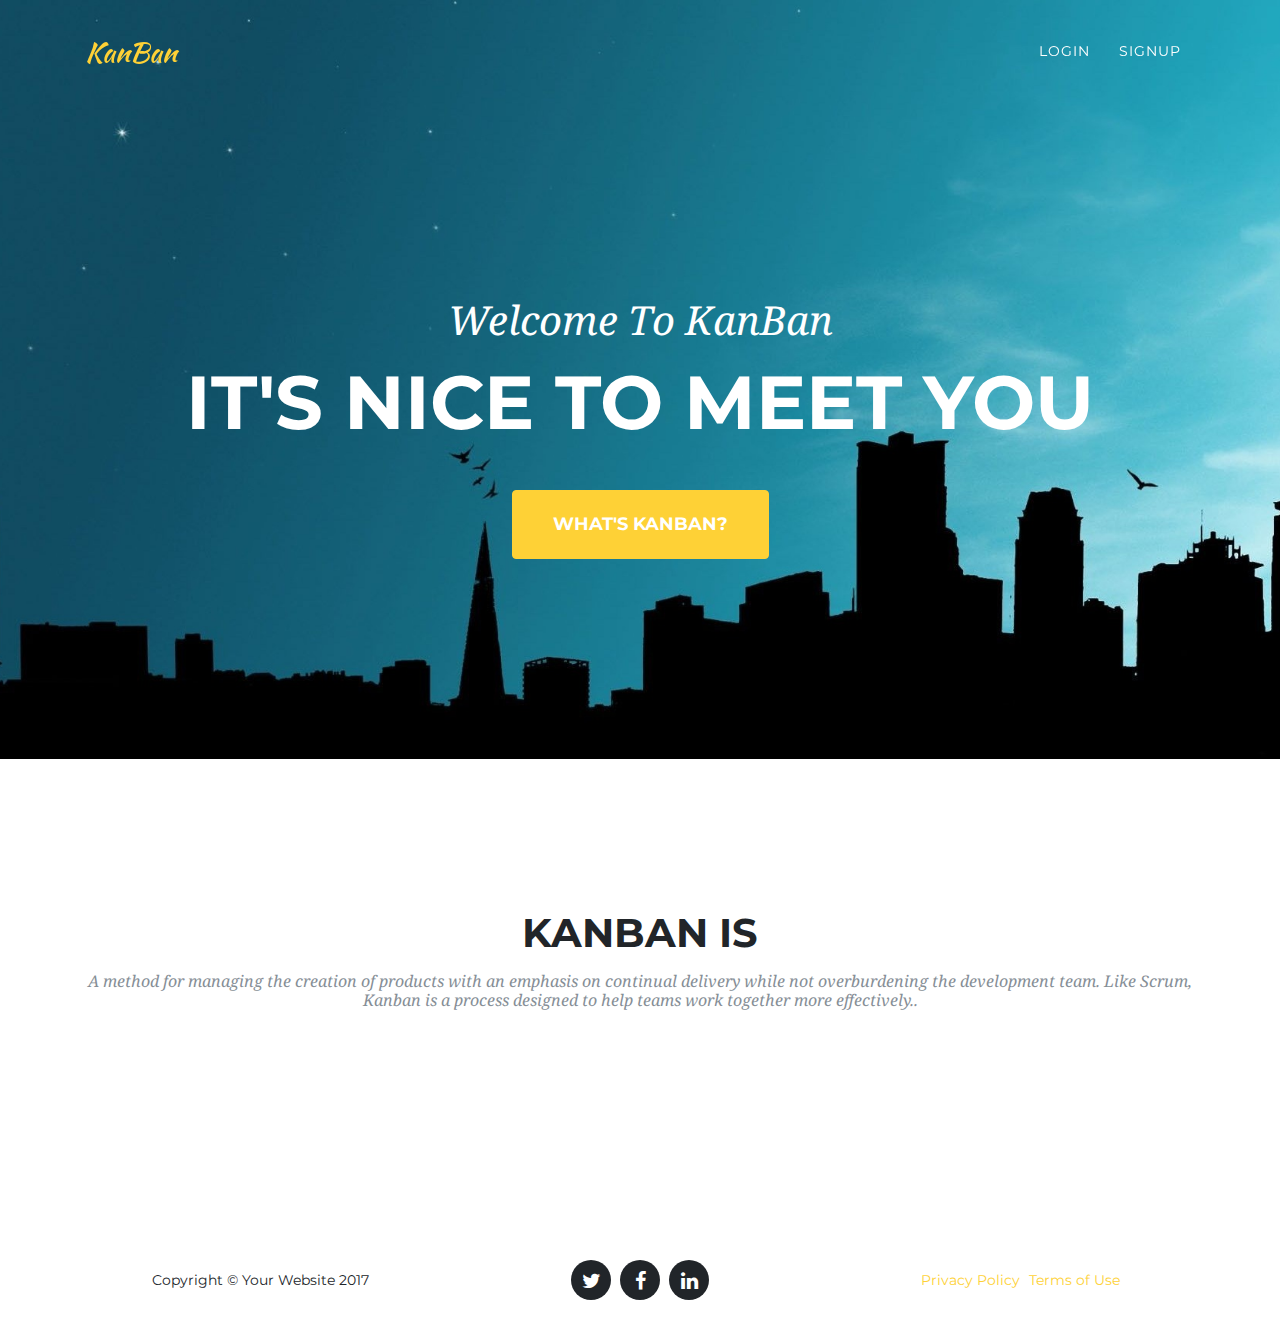
==== startbootstrap-agency-gh-pages/index.html @ c10fa8f5 "Kanban UI added" ====
<!DOCTYPE html>
<html lang="en">

  <head>

    <meta charset="utf-8">
    <meta name="viewport" content="width=device-width, initial-scale=1, shrink-to-fit=no">
    <meta name="description" content="">
    <meta name="author" content="">

    <title>KanBan</title>

    <!-- Bootstrap core CSS -->
    <link href="vendor/bootstrap/css/bootstrap.min.css" rel="stylesheet">

    <!-- Custom fonts for this template -->
    <link href="vendor/font-awesome/css/font-awesome.min.css" rel="stylesheet" type="text/css">
    <link href="https://fonts.googleapis.com/css?family=Montserrat:400,700" rel="stylesheet" type="text/css">
    <link href='https://fonts.googleapis.com/css?family=Kaushan+Script' rel='stylesheet' type='text/css'>
    <link href='https://fonts.googleapis.com/css?family=Droid+Serif:400,700,400italic,700italic' rel='stylesheet' type='text/css'>
    <link href='https://fonts.googleapis.com/css?family=Roboto+Slab:400,100,300,700' rel='stylesheet' type='text/css'>

    <!-- Custom styles for this template -->
    <link href="css/agency.min.css" rel="stylesheet">

  </head>

  <body id="page-top">

    <!-- Navigation -->
    <nav class="navbar navbar-expand-lg navbar-dark fixed-top" id="mainNav">
      <div class="container">
        <a class="navbar-brand js-scroll-trigger" href="#page-top">KanBan</a>
        <button class="navbar-toggler navbar-toggler-right" type="button" data-toggle="collapse" data-target="#navbarResponsive" aria-controls="navbarResponsive" aria-expanded="false" aria-label="Toggle navigation">
          Menu
          <i class="fa fa-bars"></i>
        </button>
        <div class="collapse navbar-collapse" id="navbarResponsive">
          <ul class="navbar-nav text-uppercase ml-auto">
            <li class="nav-item">
              <a class="nav-link js-scroll-trigger" href="lumino/login.html">Login</a>
            </li>
            <li class="nav-item">
              <a class="nav-link js-scroll-trigger" href="lumino/register.html">Signup</a>
            </li>
          </ul>
        </div>
      </div>
    </nav>

    <!-- Header -->
    <header class="masthead">
      <div class="container">
        <div class="intro-text">
          <div class="intro-lead-in">Welcome To KanBan</div>
          <div class="intro-heading text-uppercase">It's Nice To Meet You</div>
          <a class="btn btn-primary btn-xl text-uppercase js-scroll-trigger" href="#services">What's KanBan?</a>
        </div>
      </div>
    </header>

    <!-- Services -->
    <section id="services">
      <div class="container">
        <div class="row">
          <div class="col-lg-12 text-center">
            <h2 class="section-heading text-uppercase">KanBan is</h2>
            <h3 class="section-subheading text-muted"> A method for managing the creation of products with an emphasis on continual delivery while not overburdening the development team. Like Scrum, Kanban is a process designed to help teams work together more effectively..</h3>
          </div>
        </div>
        
      </div>
    </section>


    <!-- Footer -->
    <footer>
      <div class="container color">
        <div class="row">
          <div class="col-md-4">
            <span class="copyright">Copyright &copy; Your Website 2017</span>
          </div>
          <div class="col-md-4">
            <ul class="list-inline social-buttons">
              <li class="list-inline-item">
                <a href="#">
                  <i class="fa fa-twitter"></i>
                </a>
              </li>
              <li class="list-inline-item">
                <a href="#">
                  <i class="fa fa-facebook"></i>
                </a>
              </li>
              <li class="list-inline-item">
                <a href="#">
                  <i class="fa fa-linkedin"></i>
                </a>
              </li>
            </ul>
          </div>
          <div class="col-md-4">
            <ul class="list-inline quicklinks">
              <li class="list-inline-item">
                <a href="#">Privacy Policy</a>
              </li>
              <li class="list-inline-item">
                <a href="#">Terms of Use</a>
              </li>
            </ul>
          </div>
        </div>
      </div>
    </footer>

    <!-- Portfolio Modals -->

    <!-- Modal 1 -->
    <div class="portfolio-modal modal fade" id="portfolioModal1" tabindex="-1" role="dialog" aria-hidden="true">
      <div class="modal-dialog">
        <div class="modal-content">
          <div class="close-modal" data-dismiss="modal">
            <div class="lr">
              <div class="rl"></div>
            </div>
          </div>
          <div class="container">
            <div class="row">
              <div class="col-lg-8 mx-auto">
                <div class="modal-body">
                  <!-- Project Details Go Here -->
                  <h2 class="text-uppercase">Project Name</h2>
                  <p class="item-intro text-muted">Lorem ipsum dolor sit amet consectetur.</p>
                  <img class="img-fluid d-block mx-auto" src="img/portfolio/01-full.jpg" alt="">
                  <p>Use this area to describe your project. Lorem ipsum dolor sit amet, consectetur adipisicing elit. Est blanditiis dolorem culpa incidunt minus dignissimos deserunt repellat aperiam quasi sunt officia expedita beatae cupiditate, maiores repudiandae, nostrum, reiciendis facere nemo!</p>
                  <ul class="list-inline">
                    <li>Date: January 2017</li>
                    <li>Client: Threads</li>
                    <li>Category: Illustration</li>
                  </ul>
                  <button class="btn btn-primary" data-dismiss="modal" type="button">
                    <i class="fa fa-times"></i>
                    Close Project</button>
                </div>
              </div>
            </div>
          </div>
        </div>
      </div>
    </div>

    <!-- Modal 2 -->
    <div class="portfolio-modal modal fade" id="portfolioModal2" tabindex="-1" role="dialog" aria-hidden="true">
      <div class="modal-dialog">
        <div class="modal-content">
          <div class="close-modal" data-dismiss="modal">
            <div class="lr">
              <div class="rl"></div>
            </div>
          </div>
          <div class="container">
            <div class="row">
              <div class="col-lg-8 mx-auto">
                <div class="modal-body">
                  <!-- Project Details Go Here -->
                  <h2 class="text-uppercase">Project Name</h2>
                  <p class="item-intro text-muted">Lorem ipsum dolor sit amet consectetur.</p>
                  <img class="img-fluid d-block mx-auto" src="img/portfolio/02-full.jpg" alt="">
                  <p>Use this area to describe your project. Lorem ipsum dolor sit amet, consectetur adipisicing elit. Est blanditiis dolorem culpa incidunt minus dignissimos deserunt repellat aperiam quasi sunt officia expedita beatae cupiditate, maiores repudiandae, nostrum, reiciendis facere nemo!</p>
                  <ul class="list-inline">
                    <li>Date: January 2017</li>
                    <li>Client: Explore</li>
                    <li>Category: Graphic Design</li>
                  </ul>
                  <button class="btn btn-primary" data-dismiss="modal" type="button">
                    <i class="fa fa-times"></i>
                    Close Project</button>
                </div>
              </div>
            </div>
          </div>
        </div>
      </div>
    </div>

    <!-- Modal 3 -->
    <div class="portfolio-modal modal fade" id="portfolioModal3" tabindex="-1" role="dialog" aria-hidden="true">
      <div class="modal-dialog">
        <div class="modal-content">
          <div class="close-modal" data-dismiss="modal">
            <div class="lr">
              <div class="rl"></div>
            </div>
          </div>
          <div class="container">
            <div class="row">
              <div class="col-lg-8 mx-auto">
                <div class="modal-body">
                  <!-- Project Details Go Here -->
                  <h2 class="text-uppercase">Project Name</h2>
                  <p class="item-intro text-muted">Lorem ipsum dolor sit amet consectetur.</p>
                  <img class="img-fluid d-block mx-auto" src="img/portfolio/03-full.jpg" alt="">
                  <p>Use this area to describe your project. Lorem ipsum dolor sit amet, consectetur adipisicing elit. Est blanditiis dolorem culpa incidunt minus dignissimos deserunt repellat aperiam quasi sunt officia expedita beatae cupiditate, maiores repudiandae, nostrum, reiciendis facere nemo!</p>
                  <ul class="list-inline">
                    <li>Date: January 2017</li>
                    <li>Client: Finish</li>
                    <li>Category: Identity</li>
                  </ul>
                  <button class="btn btn-primary" data-dismiss="modal" type="button">
                    <i class="fa fa-times"></i>
                    Close Project</button>
                </div>
              </div>
            </div>
          </div>
        </div>
      </div>
    </div>

    <!-- Modal 4 -->
    <div class="portfolio-modal modal fade" id="portfolioModal4" tabindex="-1" role="dialog" aria-hidden="true">
      <div class="modal-dialog">
        <div class="modal-content">
          <div class="close-modal" data-dismiss="modal">
            <div class="lr">
              <div class="rl"></div>
            </div>
          </div>
          <div class="container">
            <div class="row">
              <div class="col-lg-8 mx-auto">
                <div class="modal-body">
                  <!-- Project Details Go Here -->
                  <h2 class="text-uppercase">Project Name</h2>
                  <p class="item-intro text-muted">Lorem ipsum dolor sit amet consectetur.</p>
                  <img class="img-fluid d-block mx-auto" src="img/portfolio/04-full.jpg" alt="">
                  <p>Use this area to describe your project. Lorem ipsum dolor sit amet, consectetur adipisicing elit. Est blanditiis dolorem culpa incidunt minus dignissimos deserunt repellat aperiam quasi sunt officia expedita beatae cupiditate, maiores repudiandae, nostrum, reiciendis facere nemo!</p>
                  <ul class="list-inline">
                    <li>Date: January 2017</li>
                    <li>Client: Lines</li>
                    <li>Category: Branding</li>
                  </ul>
                  <button class="btn btn-primary" data-dismiss="modal" type="button">
                    <i class="fa fa-times"></i>
                    Close Project</button>
                </div>
              </div>
            </div>
          </div>
        </div>
      </div>
    </div>

    <!-- Modal 5 -->
    <div class="portfolio-modal modal fade" id="portfolioModal5" tabindex="-1" role="dialog" aria-hidden="true">
      <div class="modal-dialog">
        <div class="modal-content">
          <div class="close-modal" data-dismiss="modal">
            <div class="lr">
              <div class="rl"></div>
            </div>
          </div>
          <div class="container">
            <div class="row">
              <div class="col-lg-8 mx-auto">
                <div class="modal-body">
                  <!-- Project Details Go Here -->
                  <h2 class="text-uppercase">Project Name</h2>
                  <p class="item-intro text-muted">Lorem ipsum dolor sit amet consectetur.</p>
                  <img class="img-fluid d-block mx-auto" src="img/portfolio/05-full.jpg" alt="">
                  <p>Use this area to describe your project. Lorem ipsum dolor sit amet, consectetur adipisicing elit. Est blanditiis dolorem culpa incidunt minus dignissimos deserunt repellat aperiam quasi sunt officia expedita beatae cupiditate, maiores repudiandae, nostrum, reiciendis facere nemo!</p>
                  <ul class="list-inline">
                    <li>Date: January 2017</li>
                    <li>Client: Southwest</li>
                    <li>Category: Website Design</li>
                  </ul>
                  <button class="btn btn-primary" data-dismiss="modal" type="button">
                    <i class="fa fa-times"></i>
                    Close Project</button>
                </div>
              </div>
            </div>
          </div>
        </div>
      </div>
    </div>

    <!-- Modal 6 -->
    <div class="portfolio-modal modal fade" id="portfolioModal6" tabindex="-1" role="dialog" aria-hidden="true">
      <div class="modal-dialog">
        <div class="modal-content">
          <div class="close-modal" data-dismiss="modal">
            <div class="lr">
              <div class="rl"></div>
            </div>
          </div>
          <div class="container">
            <div class="row">
              <div class="col-lg-8 mx-auto">
                <div class="modal-body">
                  <!-- Project Details Go Here -->
                  <h2 class="text-uppercase">Project Name</h2>
                  <p class="item-intro text-muted">Lorem ipsum dolor sit amet consectetur.</p>
                  <img class="img-fluid d-block mx-auto" src="img/portfolio/06-full.jpg" alt="">
                  <p>Use this area to describe your project. Lorem ipsum dolor sit amet, consectetur adipisicing elit. Est blanditiis dolorem culpa incidunt minus dignissimos deserunt repellat aperiam quasi sunt officia expedita beatae cupiditate, maiores repudiandae, nostrum, reiciendis facere nemo!</p>
                  <ul class="list-inline">
                    <li>Date: January 2017</li>
                    <li>Client: Window</li>
                    <li>Category: Photography</li>
                  </ul>
                  <button class="btn btn-primary" data-dismiss="modal" type="button">
                    <i class="fa fa-times"></i>
                    Close Project</button>
                </div>
              </div>
            </div>
          </div>
        </div>
      </div>
    </div>

    <!-- Bootstrap core JavaScript -->
    <script src="vendor/jquery/jquery.min.js"></script>
    <script src="vendor/bootstrap/js/bootstrap.bundle.min.js"></script>

    <!-- Plugin JavaScript -->
    <script src="vendor/jquery-easing/jquery.easing.min.js"></script>

    <!-- Contact form JavaScript -->
    <script src="js/jqBootstrapValidation.js"></script>
    <script src="js/contact_me.js"></script>

    <!-- Custom scripts for this template -->
    <script src="js/agency.min.js"></script>

  </body>

</html>
---- startbootstrap-agency-gh-pages/css/agency.min.css ----
/*!
 * Start Bootstrap - Agency v4.0.0-beta.2 (https://startbootstrap.com/template-overviews/agency)
 * Copyright 2013-2017 Start Bootstrap
 * Licensed under MIT (https://github.com/BlackrockDigital/startbootstrap-agency/blob/master/LICENSE)
 */body{overflow-x:hidden;font-family:'Roboto Slab','Helvetica Neue',Helvetica,Arial,sans-serif}p{line-height:1.75}a{color:#fed136}a:hover{color:#fec503}.text-primary{color:#fed136!important}h1,h2,h3,h4,h5,h6{font-weight:700;font-family:Montserrat,'Helvetica Neue',Helvetica,Arial,sans-serif}section{padding:100px 0}section h2.section-heading{font-size:40px;margin-top:0;margin-bottom:15px}section h3.section-subheading{font-size:16px;font-weight:400;font-style:italic;margin-bottom:75px;text-transform:none;font-family:'Droid Serif','Helvetica Neue',Helvetica,Arial,sans-serif}@media (min-width:768px){section{padding:150px 0}}.btn{font-family:Montserrat,'Helvetica Neue',Helvetica,Arial,sans-serif;font-weight:700}.btn-xl{font-size:18px;padding:20px 40px}.btn-primary{background-color:#fed136;border-color:#fed136}.btn-primary:active,.btn-primary:focus,.btn-primary:hover{background-color:#fec810!important;border-color:#fec810!important;color:#fff}.btn-primary:active,.btn-primary:focus{box-shadow:0 0 0 .2rem rgba(254,209,55,.5)!important}::-moz-selection{background:#fed136;text-shadow:none}::selection{background:#fed136;text-shadow:none}img::selection{background:0 0}img::-moz-selection{background:0 0}body{-webkit-tap-highlight-color:#fed136}#mainNav{background-color:#212529}#mainNav .navbar-toggler{font-size:12px;right:0;padding:13px;text-transform:uppercase;color:#fff;border:0;background-color:#fed136;font-family:Montserrat,'Helvetica Neue',Helvetica,Arial,sans-serif}#mainNav .navbar-brand{color:#fed136;font-family:'Kaushan Script','Helvetica Neue',Helvetica,Arial,cursive}#mainNav .navbar-brand.active,#mainNav .navbar-brand:active,#mainNav .navbar-brand:focus,#mainNav .navbar-brand:hover{color:#fec503}#mainNav .navbar-nav .nav-item .nav-link{font-size:90%;font-weight:400;padding:.75em 0;letter-spacing:1px;color:#fff;font-family:Montserrat,'Helvetica Neue',Helvetica,Arial,sans-serif}#mainNav .navbar-nav .nav-item .nav-link.active,#mainNav .navbar-nav .nav-item .nav-link:hover{color:#fed136}@media (min-width:992px){#mainNav{padding-top:25px;padding-bottom:25px;-webkit-transition:padding-top .3s,padding-bottom .3s;-moz-transition:padding-top .3s,padding-bottom .3s;transition:padding-top .3s,padding-bottom .3s;border:none;background-color:transparent}#mainNav .navbar-brand{font-size:1.75em;-webkit-transition:all .3s;-moz-transition:all .3s;transition:all .3s}#mainNav .navbar-nav .nav-item .nav-link{padding:1.1em 1em!important}#mainNav.navbar-shrink{padding-top:0;padding-bottom:0;background-color:#212529}#mainNav.navbar-shrink .navbar-brand{font-size:1.25em;padding:12px 0}}header.masthead{text-align:center;color:#fff;background-image:url(../img/header-bg.jpg);background-repeat:no-repeat;background-attachment:scroll;background-position:center center;-webkit-background-size:cover;-moz-background-size:cover;-o-background-size:cover;background-size:cover}header.masthead .intro-text{padding-top:150px;padding-bottom:100px}header.masthead .intro-text .intro-lead-in{font-size:22px;font-style:italic;line-height:22px;margin-bottom:25px;font-family:'Droid Serif','Helvetica Neue',Helvetica,Arial,sans-serif}header.masthead .intro-text .intro-heading{font-size:50px;font-weight:700;line-height:50px;margin-bottom:25px;font-family:Montserrat,'Helvetica Neue',Helvetica,Arial,sans-serif}@media (min-width:768px){header.masthead .intro-text{padding-top:300px;padding-bottom:200px}header.masthead .intro-text .intro-lead-in{font-size:40px;font-style:italic;line-height:40px;margin-bottom:25px;font-family:'Droid Serif','Helvetica Neue',Helvetica,Arial,sans-serif}header.masthead .intro-text .intro-heading{font-size:75px;font-weight:700;line-height:75px;margin-bottom:50px;font-family:Montserrat,'Helvetica Neue',Helvetica,Arial,sans-serif}}.service-heading{margin:15px 0;text-transform:none}#portfolio .portfolio-item{right:0;margin:0 0 15px}#portfolio .portfolio-item .portfolio-link{position:relative;display:block;max-width:400px;margin:0 auto;cursor:pointer}#portfolio .portfolio-item .portfolio-link .portfolio-hover{position:absolute;width:100%;height:100%;-webkit-transition:all ease .5s;-moz-transition:all ease .5s;transition:all ease .5s;opacity:0;background:rgba(254,209,54,.9)}#portfolio .portfolio-item .portfolio-link .portfolio-hover:hover{opacity:1}#portfolio .portfolio-item .portfolio-link .portfolio-hover .portfolio-hover-content{font-size:20px;position:absolute;top:50%;width:100%;height:20px;margin-top:-12px;text-align:center;color:#fff}#portfolio .portfolio-item .portfolio-link .portfolio-hover .portfolio-hover-content i{margin-top:-12px}#portfolio .portfolio-item .portfolio-link .portfolio-hover .portfolio-hover-content h3,#portfolio .portfolio-item .portfolio-link .portfolio-hover .portfolio-hover-content h4{margin:0}#portfolio .portfolio-item .portfolio-caption{max-width:400px;margin:0 auto;padding:25px;text-align:center;background-color:#fff}#portfolio .portfolio-item .portfolio-caption h4{margin:0;text-transform:none}#portfolio .portfolio-item .portfolio-caption p{font-size:16px;font-style:italic;margin:0;font-family:'Droid Serif','Helvetica Neue',Helvetica,Arial,sans-serif}#portfolio *{z-index:2}@media (min-width:767px){#portfolio .portfolio-item{margin:0 0 30px}}.portfolio-modal{padding-right:0!important}.portfolio-modal .modal-dialog{margin:1rem;max-width:100vw}.portfolio-modal .modal-content{padding:100px 0;text-align:center}.portfolio-modal .modal-content h2{font-size:3em;margin-bottom:15px}.portfolio-modal .modal-content p{margin-bottom:30px}.portfolio-modal .modal-content p.item-intro{font-size:16px;font-style:italic;margin:20px 0 30px;font-family:'Droid Serif','Helvetica Neue',Helvetica,Arial,sans-serif}.portfolio-modal .modal-content ul.list-inline{margin-top:0;margin-bottom:30px}.portfolio-modal .modal-content img{margin-bottom:30px}.portfolio-modal .modal-content button{cursor:pointer}.portfolio-modal .close-modal{position:absolute;top:25px;right:25px;width:75px;height:75px;cursor:pointer;background-color:transparent}.portfolio-modal .close-modal:hover{opacity:.3}.portfolio-modal .close-modal .lr{z-index:1051;width:1px;height:75px;margin-left:35px;-webkit-transform:rotate(45deg);-ms-transform:rotate(45deg);transform:rotate(45deg);background-color:#212529}.portfolio-modal .close-modal .lr .rl{z-index:1052;width:1px;height:75px;-webkit-transform:rotate(90deg);-ms-transform:rotate(90deg);transform:rotate(90deg);background-color:#212529}.timeline{position:relative;padding:0;list-style:none}.timeline:before{position:absolute;top:0;bottom:0;left:40px;width:2px;margin-left:-1.5px;content:'';background-color:#e9ecef}.timeline>li{position:relative;min-height:50px;margin-bottom:50px}.timeline>li:after,.timeline>li:before{display:table;content:' '}.timeline>li:after{clear:both}.timeline>li .timeline-panel{position:relative;float:right;width:100%;padding:0 20px 0 100px;text-align:left}.timeline>li .timeline-panel:before{right:auto;left:-15px;border-right-width:15px;border-left-width:0}.timeline>li .timeline-panel:after{right:auto;left:-14px;border-right-width:14px;border-left-width:0}.timeline>li .timeline-image{position:absolute;z-index:100;left:0;width:80px;height:80px;margin-left:0;text-align:center;color:#fff;border:7px solid #e9ecef;border-radius:100%;background-color:#fed136}.timeline>li .timeline-image h4{font-size:10px;line-height:14px;margin-top:12px}.timeline>li.timeline-inverted>.timeline-panel{float:right;padding:0 20px 0 100px;text-align:left}.timeline>li.timeline-inverted>.timeline-panel:before{right:auto;left:-15px;border-right-width:15px;border-left-width:0}.timeline>li.timeline-inverted>.timeline-panel:after{right:auto;left:-14px;border-right-width:14px;border-left-width:0}.timeline>li:last-child{margin-bottom:0}.timeline .timeline-heading h4{margin-top:0;color:inherit}.timeline .timeline-heading h4.subheading{text-transform:none}.timeline .timeline-body>p,.timeline .timeline-body>ul{margin-bottom:0}@media (min-width:768px){.timeline:before{left:50%}.timeline>li{min-height:100px;margin-bottom:100px}.timeline>li .timeline-panel{float:left;width:41%;padding:0 20px 20px 30px;text-align:right}.timeline>li .timeline-image{left:50%;width:100px;height:100px;margin-left:-50px}.timeline>li .timeline-image h4{font-size:13px;line-height:18px;margin-top:16px}.timeline>li.timeline-inverted>.timeline-panel{float:right;padding:0 30px 20px 20px;text-align:left}}@media (min-width:992px){.timeline>li{min-height:150px}.timeline>li .timeline-panel{padding:0 20px 20px}.timeline>li .timeline-image{width:150px;height:150px;margin-left:-75px}.timeline>li .timeline-image h4{font-size:18px;line-height:26px;margin-top:30px}.timeline>li.timeline-inverted>.timeline-panel{padding:0 20px 20px}}@media (min-width:1200px){.timeline>li{min-height:170px}.timeline>li .timeline-panel{padding:0 20px 20px 100px}.timeline>li .timeline-image{width:170px;height:170px;margin-left:-85px}.timeline>li .timeline-image h4{margin-top:40px}.timeline>li.timeline-inverted>.timeline-panel{padding:0 100px 20px 20px}}.team-member{margin-bottom:50px;text-align:center}.team-member img{width:225px;height:225px;border:7px solid #fff}.team-member h4{margin-top:25px;margin-bottom:0;text-transform:none}.team-member p{margin-top:0}section#contact{background-color:#212529;background-image:url(../img/map-image.png);background-repeat:no-repeat;background-position:center}section#contact .section-heading{color:#fff}section#contact .form-group{margin-bottom:25px}section#contact .form-group input,section#contact .form-group textarea{padding:20px}section#contact .form-group input.form-control{height:auto}section#contact .form-group textarea.form-control{height:248px}section#contact .form-control:focus{border-color:#fed136;box-shadow:none}section#contact ::-webkit-input-placeholder{font-weight:700;color:#ced4da;font-family:Montserrat,'Helvetica Neue',Helvetica,Arial,sans-serif}section#contact :-moz-placeholder{font-weight:700;color:#ced4da;font-family:Montserrat,'Helvetica Neue',Helvetica,Arial,sans-serif}section#contact ::-moz-placeholder{font-weight:700;color:#ced4da;font-family:Montserrat,'Helvetica Neue',Helvetica,Arial,sans-serif}section#contact :-ms-input-placeholder{font-weight:700;color:#ced4da;font-family:Montserrat,'Helvetica Neue',Helvetica,Arial,sans-serif}footer{padding:25px 0;text-align:center}footer span.copyright{font-size:90%;line-height:40px;text-transform:none;font-family:Montserrat,'Helvetica Neue',Helvetica,Arial,sans-serif}footer ul.quicklinks{font-size:90%;line-height:40px;margin-bottom:0;text-transform:none;font-family:Montserrat,'Helvetica Neue',Helvetica,Arial,sans-serif}ul.social-buttons{margin-bottom:0}ul.social-buttons li a{font-size:20px;line-height:40px;display:block;width:40px;height:40px;-webkit-transition:all .3s;-moz-transition:all .3s;transition:all .3s;color:#fff;border-radius:100%;outline:0;background-color:#212529}ul.social-buttons li a:active,ul.social-buttons li a:focus,ul.social-buttons li a:hover{background-color:#fed136}
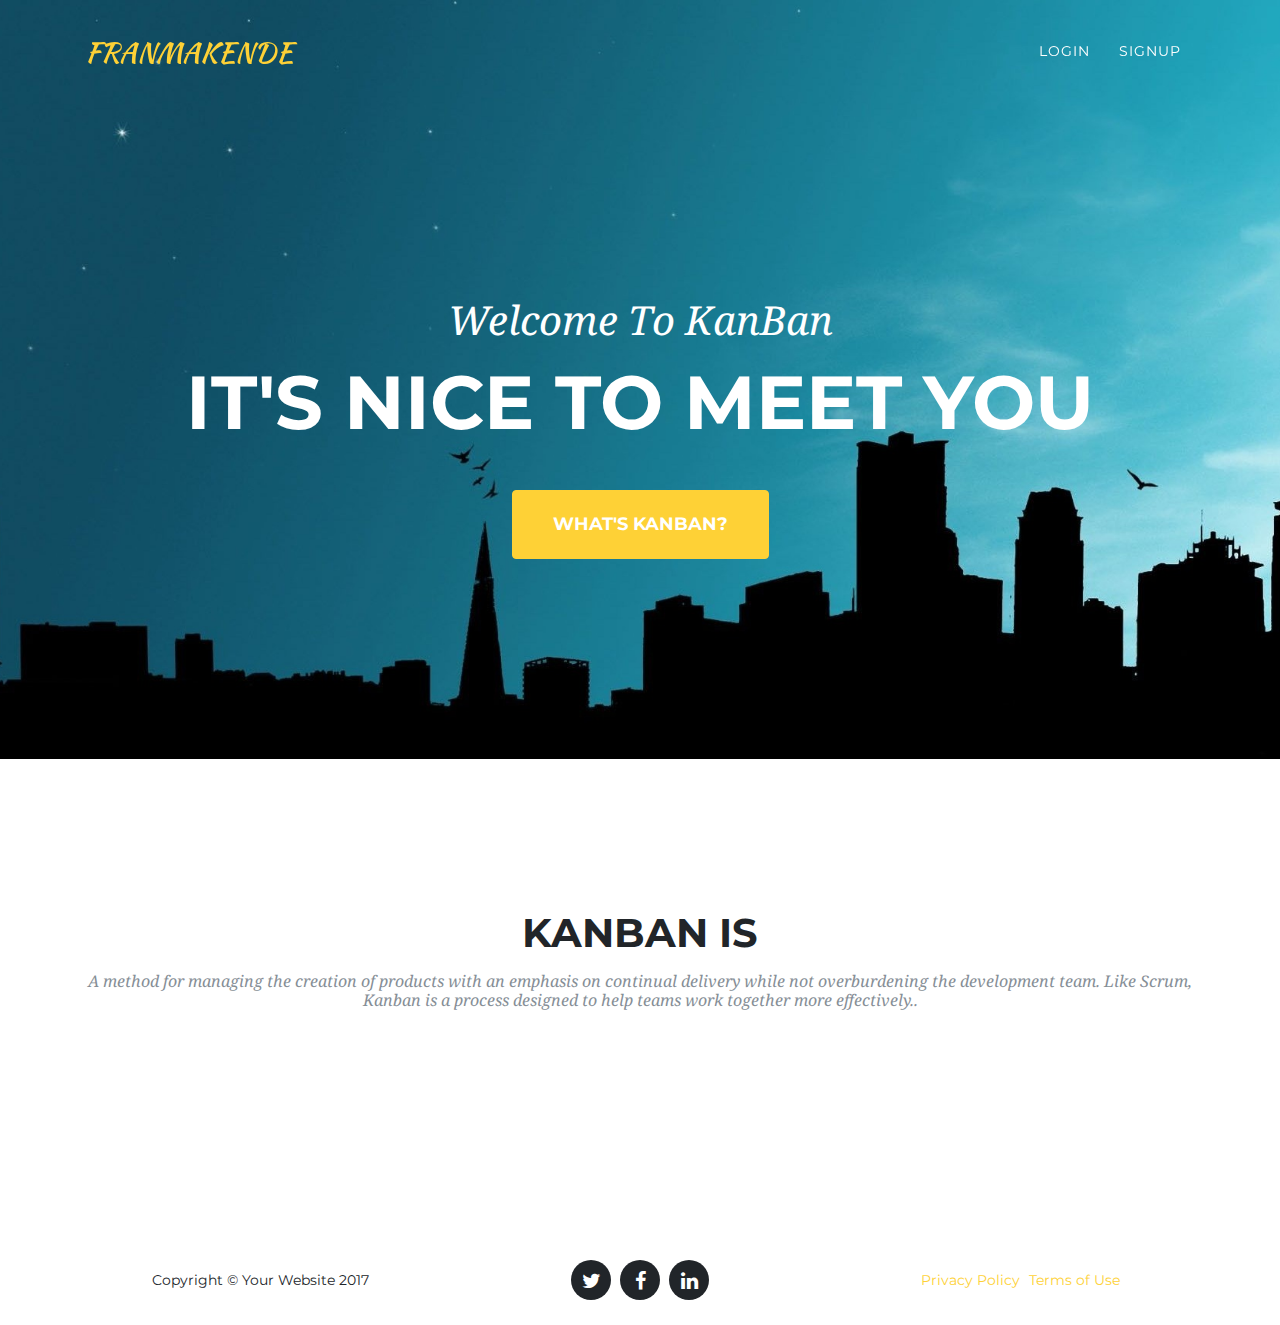
==== commit a2734340: "added ui for homepage" ====
--- a/startbootstrap-agency-gh-pages/index.html
+++ b/startbootstrap-agency-gh-pages/index.html
@@ -30,7 +30,7 @@
     <!-- Navigation -->
     <nav class="navbar navbar-expand-lg navbar-dark fixed-top" id="mainNav">
       <div class="container">
-        <a class="navbar-brand js-scroll-trigger" href="#page-top">KanBan</a>
+        <a class="navbar-brand js-scroll-trigger" href="#page-top">FRANMAKENDE</a>
         <button class="navbar-toggler navbar-toggler-right" type="button" data-toggle="collapse" data-target="#navbarResponsive" aria-controls="navbarResponsive" aria-expanded="false" aria-label="Toggle navigation">
           Menu
           <i class="fa fa-bars"></i>
